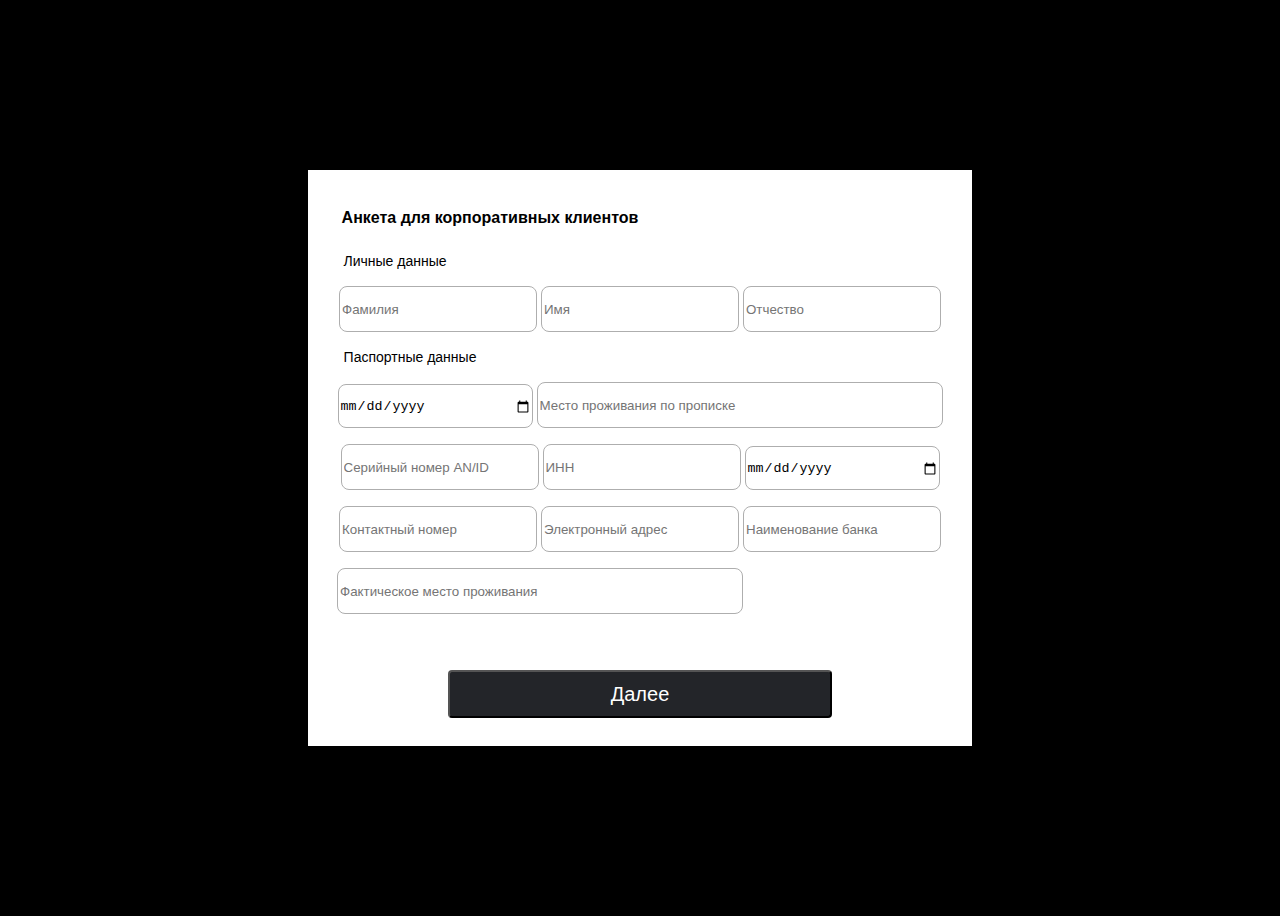
==== index2.html @ 4b2e595d "feat: third project finished" ====
<!doctype html>
<html lang="en">
<head>
    <meta charset="UTF-8">
    <meta name="viewport"
          content="width=device-width, user-scalable=no, initial-scale=1.0, maximum-scale=1.0, minimum-scale=1.0">
    <meta http-equiv="X-UA-Compatible" content="ie=edge">
    <title>Document</title>
    <link rel="stylesheet" href="style.css">
</head>
<body>
<div class="block_3">
    <h1>Анкета  для корпоративных клиентов</h1>
    <p class="p1">Личные данные</p>
    <div class="data">
        <input type="text" class="border-200" placeholder="Фамилия">
        <input type="text" class="border-200" placeholder="Имя">
        <input type="text" class="border-200" placeholder="Отчество">
    </div>
    <p class="p2">Паспортные данные</p>
    <div class="id_data">
        <input type="date" class="border-200" placeholder="Дата рождения">
        <input type="text" class="border-400" placeholder="Место проживания по прописке">
        <input type="text" class="border-200" placeholder="Серийный номер AN/ID">
        <input type="text" class="border-200" placeholder="ИНН">
        <input type="date" class="border-200" placeholder="Дата получения">
        <input type="text" class="border-200" placeholder="Контактный номер">
        <input type="text" class="border-200" placeholder="Электронный адрес">
        <input type="text" class="border-200" placeholder="Наименование банка">
        <input type="text" class="border-400 border-last" placeholder="Фактическое место проживания">
    </div>
    <button class="next-second">Далее</button>
</div>
</body>
</html>
---- style.css ----
body{
    background-color: black;
    display: flex;
    justify-content: center;
    align-items: center;
    height: 100vh;
}

.container{
    /*display: flex;*/
    /*justify-content: center;*/
    /*align-items: center;*/
    height: 264px;
    width: 640px;
    background-color: #fff;
    text-align: center;
    font-family: 'Sora', sans-serif;
}
.container h1{
    text-align: center;
    font-size: 26px;
    margin-top: 40px;
    font-family: 'Sora', sans-serif;
}
.container p{
    font-size: 14px;
    margin-right: 450px;
}

.exit{
    height: 48px;
    width: 608px;
    font-size: 14px;
    border-radius: 4px;
    border: 0.5px solid #AEAEAE;
}
.next{
    height: 48px;
    width: 384px;
    background-color: #232529;
    color: #fff;
    text-align: center;
    margin-top: 16px;
    font-size: 20px;
    border-radius: 4px;
}

/*ВТОРОЙ БЛОК*/
.container-first{
    display: flex;
    justify-content: center;
    align-items: center;
    height: 328px;
    width: 640px;
    background-color: #fff;
    text-align: center;
    font-family: 'Sora', sans-serif;
}
.container-first h1{
    text-align: center;
    font-size: 26px;
    margin-top: 40px;
    font-family: 'Sora', sans-serif;
}
.container-first p{
    font-size: 14px;
    margin-right: 450px;
}

.exit-first{
    line-height: 18px;
    display: flex;
    align-items: center;
    justify-content: center;
    width: 250px;
    /*background-color: aqua;*/
    text-align: center;
    margin-left: 450px;
    color: #A9A9A9;
    font-size: 14px;
    margin-bottom: 40px;
}

.next-first{
    height: 48px;
    width: 384px;
    background-color: #232529;
    color: #fff;
    text-align: center;
    margin-bottom: 40px;
    font-size: 20px;
    border-radius: 4px;
}
.three{
    height: 48px;
    width: 48px;
    border-radius: 12px;
    text-align: center;
    font-size: 24px;
    margin-bottom: 40px;
    border: 0.5px solid #AEAEAE;
}

/*Третий блок*/

.block_3{
    display: flex;
    flex-direction: column;
    justify-content: center;
    align-items: center;
    /*gap: 8px;*/
    width: 664px;
    height: 576px;
    background-color: #fff;
}
.block_3 h1{
    margin-right: 300px;
    font-family: 'Sora',sans-serif;
    font-style: normal;
    font-weight: 600;
    font-size: 16px;
    line-height: 20px;
    margin-bottom: 24px;
}
.p1{
    margin-right: 490px;
    margin-bottom: 16px;
    margin-top: 0;
    font-family: 'Sora',sans-serif;
    font-style: normal;
    font-weight: 400;
    font-size: 14px;
    line-height: 18px;
}
.p2{
    margin-right: 460px;
    margin-bottom: 16px;
    margin-top: 0;
    font-family: 'Sora',sans-serif;
    font-style: normal;
    font-weight: 400;
    font-size: 14px;
    line-height: 18px;
}
.data{
    text-align: center;
    margin-bottom: 0;
    margin-top: 0;
}
 .id_data{
     text-align: center;


 }
.border-200{
    width: 192px;
    height: 42px;
    border-radius: 8px;
    margin-bottom: 16px;
    border: 0.5px solid #AEAEAE;
}
.border-400{
    width: 400px;
    height: 42px;
    border-radius: 8px;
    margin-bottom: 16px;
    border: 0.5px solid #AEAEAE;
}
.border-last{
    margin-right: 200px;
}

.next-second{
    height: 48px;
    width: 384px;
    background-color: #232529;
    color: #fff;
    text-align: center;
    margin-top: 40px;
    font-size: 20px;
    border-radius: 4px;
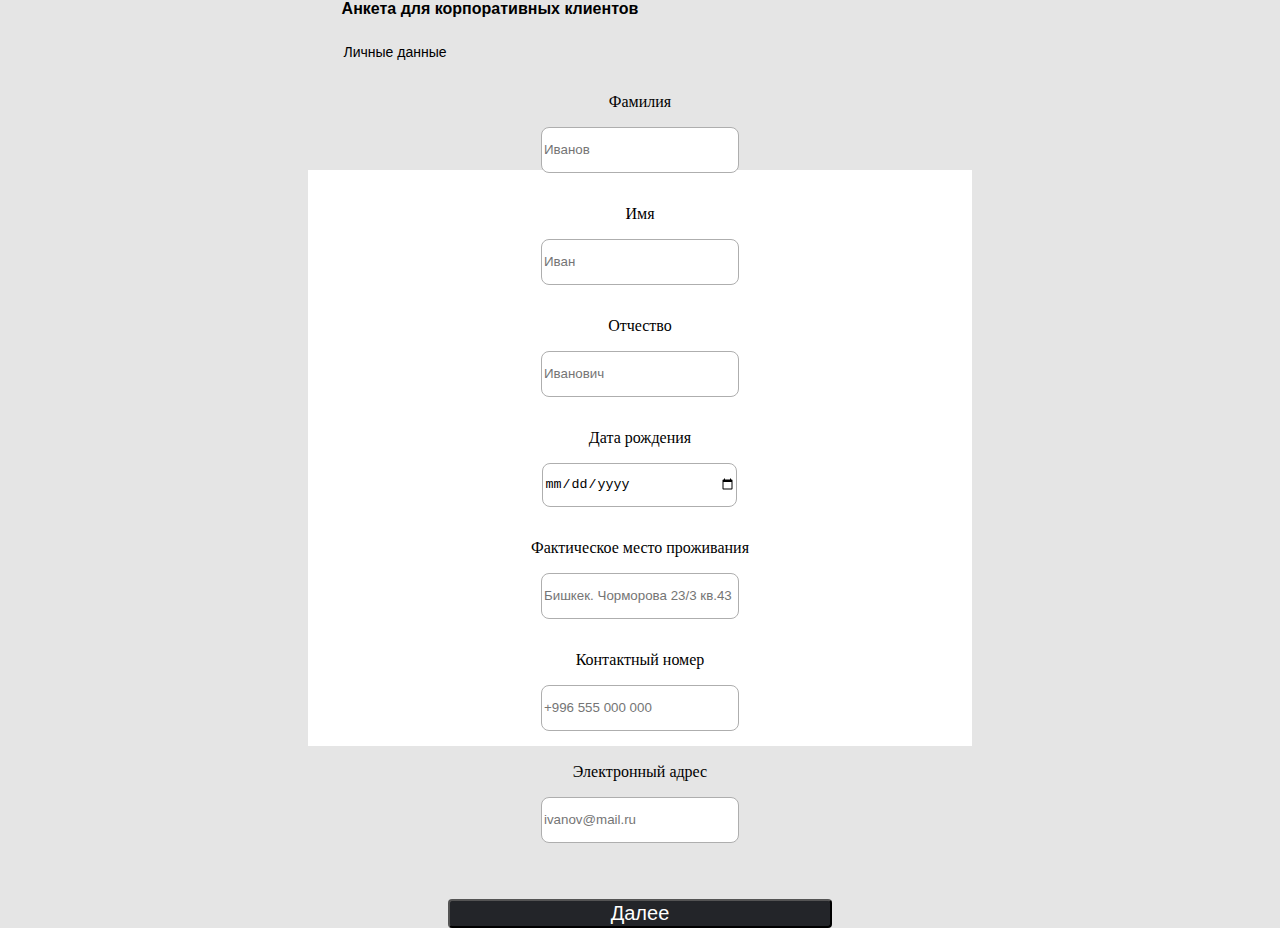
==== commit 89c4b3cb: "feat: add" ====
--- a/index2.html
+++ b/index2.html
@@ -13,23 +13,22 @@
     <h1>Анкета  для корпоративных клиентов</h1>
     <p class="p1">Личные данные</p>
     <div class="data">
-        <input type="text" class="border-200" placeholder="Фамилия">
-        <input type="text" class="border-200" placeholder="Имя">
-        <input type="text" class="border-200" placeholder="Отчество">
+        <p class="name_first">Фамилия</p>
+        <input type="text" class="border-200" placeholder="Иванов">
+        <p class="name_name">Имя</p>
+        <input type="text" class="border-200" placeholder="Иван">
+        <p class="name_first">Отчество </p>
+        <input type="text" class="border-200" placeholder="Иванович">
+        <p class="name_date">Дата рождения</p>
+        <input type="date" class="border-200" placeholder="12.12.2021">
+        <p class="name">Фактическое место проживания</p>
+        <input type="text" class="border-200" placeholder="Бишкек. Чорморова 23/3 кв.43">
+        <p class="name_second">Контактный номер</p>
+        <input type="text" class="border-200" placeholder="+996 555 000 000">
+        <p class="name_second">Электронный адрес</p>
+        <input type="text" class="border-200" placeholder="ivanov@mail.ru">
     </div>
-    <p class="p2">Паспортные данные</p>
-    <div class="id_data">
-        <input type="date" class="border-200" placeholder="Дата рождения">
-        <input type="text" class="border-400" placeholder="Место проживания по прописке">
-        <input type="text" class="border-200" placeholder="Серийный номер AN/ID">
-        <input type="text" class="border-200" placeholder="ИНН">
-        <input type="date" class="border-200" placeholder="Дата получения">
-        <input type="text" class="border-200" placeholder="Контактный номер">
-        <input type="text" class="border-200" placeholder="Электронный адрес">
-        <input type="text" class="border-200" placeholder="Наименование банка">
-        <input type="text" class="border-400 border-last" placeholder="Фактическое место проживания">
-    </div>
-    <button class="next-second">Далее</button>
+    <button class="next-second"><a class="next_a" href="#">Далее</a></button>
 </div>
 </body>
 </html>--- a/style.css
+++ b/style.css
@@ -1,5 +1,5 @@
 body{
-    background-color: black;
+    background-color: #E5E5E5;
     display: flex;
     justify-content: center;
     align-items: center;
@@ -7,42 +7,51 @@
 }
 
 .container{
-    /*display: flex;*/
-    /*justify-content: center;*/
-    /*align-items: center;*/
-    height: 264px;
-    width: 640px;
+    display: flex;
+    justify-content: center;
+    align-items: center;
+    height: 781px;
+    width: 360px;
     background-color: #fff;
     text-align: center;
-    font-family: 'Sora', sans-serif;
+    font-family: Sora, sans-serif;
 }
 .container h1{
     text-align: center;
     font-size: 26px;
     margin-top: 40px;
-    font-family: 'Sora', sans-serif;
+    font-family: Sora, sans-serif;
+    margin-right: 170px;
 }
 .container p{
     font-size: 14px;
-    margin-right: 450px;
+    margin-right: 170px;
+    color: #000000;
 }
 
 .exit{
     height: 48px;
-    width: 608px;
+    width: 328px;
     font-size: 14px;
     border-radius: 4px;
-    border: 0.5px solid #AEAEAE;
+    border: 0.500px solid #DADADA
 }
 .next{
     height: 48px;
-    width: 384px;
+    width: 328px;
     background-color: #232529;
     color: #fff;
     text-align: center;
-    margin-top: 16px;
-    font-size: 20px;
+    margin-top: 24px;
+    font-size: 16px;
     border-radius: 4px;
+    font-family: Sora, sans-serif;
+    font-style: normal;
+    line-height: 20px;
+}
+.next_a{
+    color: #ffffff;
+    text-decoration: none;
 }
 
 /*ВТОРОЙ БЛОК*/
@@ -50,20 +59,26 @@
     display: flex;
     justify-content: center;
     align-items: center;
-    height: 328px;
-    width: 640px;
+    height: 781px;
+    width: 360px;
     background-color: #fff;
     text-align: center;
-    font-family: 'Sora', sans-serif;
+    font-family: Sora, sans-serif;
 }
 .container-first h1{
-    text-align: center;
-    font-size: 26px;
+    font-style: normal;
+    font-weight: 600;
+    font-size: 16px;
+    line-height: 20px;
     margin-top: 40px;
     font-family: 'Sora', sans-serif;
 }
 .container-first p{
+    font-family: 'Sora', sans-serif;
+    font-style: normal;
+    font-weight: 400;
     font-size: 14px;
+    line-height: 18px;
     margin-right: 450px;
 }
 
@@ -78,19 +93,20 @@
     margin-left: 450px;
     color: #A9A9A9;
     font-size: 14px;
-    margin-bottom: 40px;
+    margin-bottom: 16px;
 }
 
 .next-first{
     height: 48px;
-    width: 384px;
+    width: 328px;
     background-color: #232529;
     color: #fff;
     text-align: center;
-    margin-bottom: 40px;
+    margin-bottom: 50px;
     font-size: 20px;
     border-radius: 4px;
 }
+
 .three{
     height: 48px;
     width: 48px;
@@ -147,11 +163,11 @@
     margin-bottom: 0;
     margin-top: 0;
 }
- .id_data{
-     text-align: center;
+.id_data{
+    text-align: center;
 
 
- }
+}
 .border-200{
     width: 192px;
     height: 42px;
